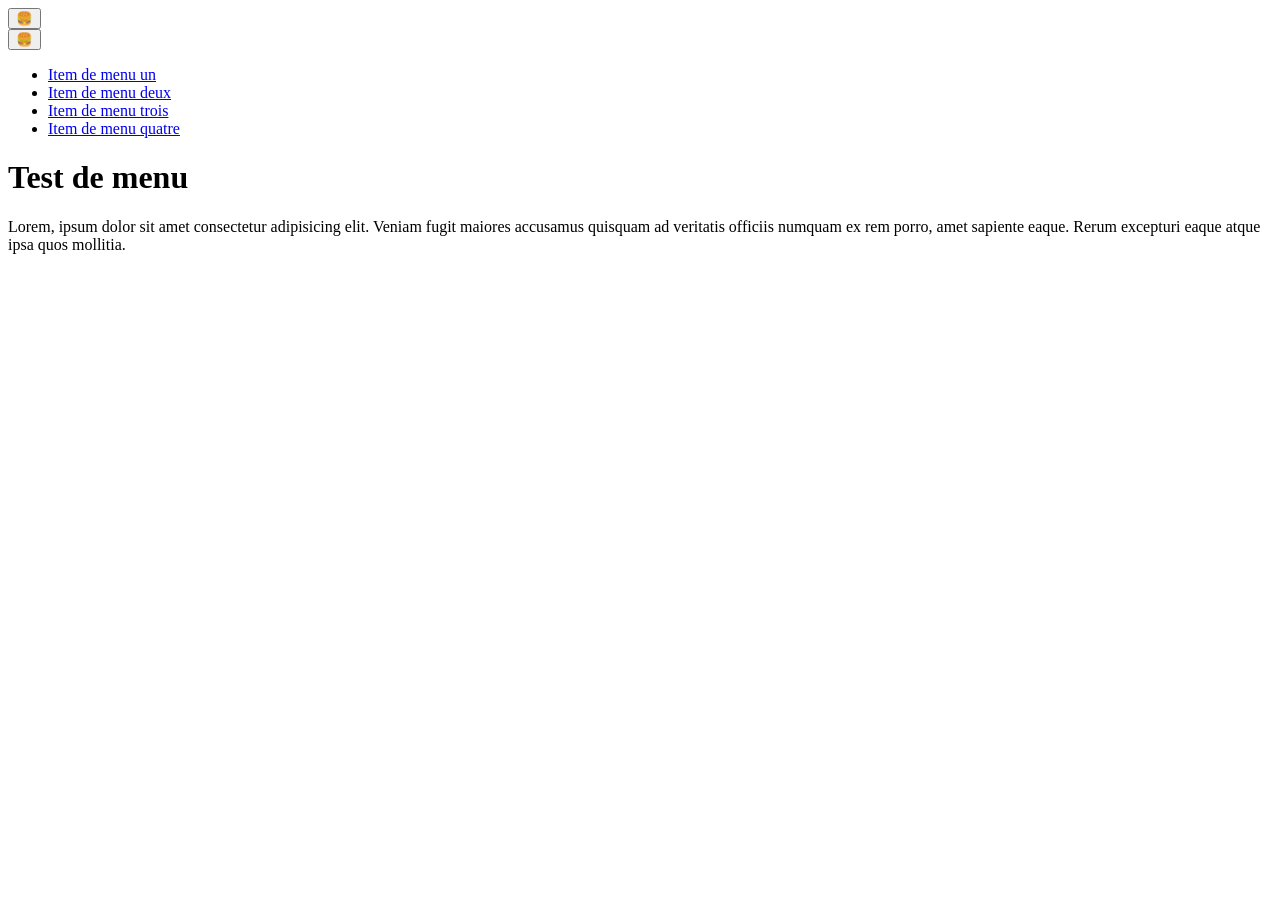
==== index.html @ b3f20e63 "Initial commit" ====
<!DOCTYPE html>
<html lang="fr">

<head>
  <meta charset="utf-8">
  <meta name="viewport" content="width=device-width, initial-scale=1">
  <title>Test de menu</title>
  <link rel="stylesheet" href="css/style.css">
</head>

<body>
  <header class="header header--home">

    <!-- Menu principal -->
    <button class="burger" type="button" aria-label="Menu">
      🍔
    </button>

    <nav class="menu" aria-label="Main menu">
      <button class="menu__close burger burger--close" type="button" aria-label="Close the menu">
        🍔
      </button>
      <ul class="menu__list">
        <li class="menu__item"><a class="menu__link" href="#">Item de menu un</a></li>
        <li class="menu__item"><a class="menu__link" href="#">Item de menu deux</a></li>
        <li class="menu__item"><a class="menu__link" href="#">Item de menu trois</a></li>
        <li class="menu__item"><a class="menu__link" href="#">Item de menu quatre</a></li>
      </ul>
    </nav>
    <!-- Fin du menu principal -->
  </header>

  <!-- Contenu principal de la page -->
  <main>
    <h1>Test de menu</h1>
    <p>
      Lorem, ipsum dolor sit amet consectetur adipisicing elit. Veniam fugit maiores accusamus quisquam ad veritatis
      officiis numquam ex rem porro, amet sapiente eaque. Rerum excepturi eaque atque ipsa quos mollitia.
    </p>
  </main>
  <!-- Fin du contenu principal -->

</body>

</html>
---- css/style.css ----
/* code css à faire */
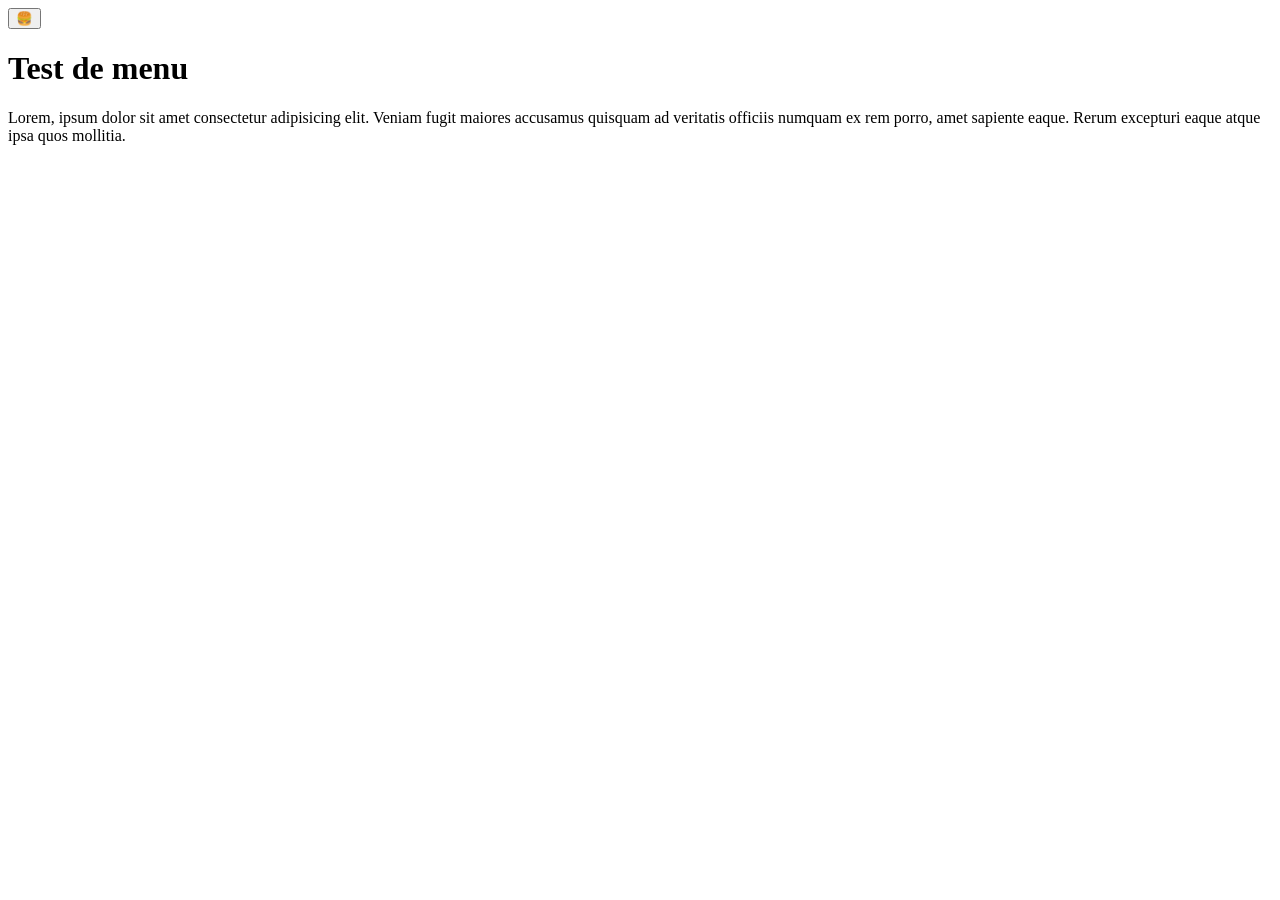
==== commit 74e87944: "Mise en place du menu popover" ====
--- a/index.html
+++ b/index.html
@@ -12,12 +12,20 @@
   <header class="header header--home">
 
     <!-- Menu principal -->
-    <button class="burger" type="button" aria-label="Menu">
+    <button class="burger" type="button" popovertarget="menu" aria-label="Menu">
       🍔
     </button>
 
-    <nav class="menu" aria-label="Main menu">
-      <button class="menu__close burger burger--close" type="button" aria-label="Close the menu">
+    <nav class="menu" id="menu" popover aria-label="Main menu">
+      <!-- Bouton de fermeture du menu -->
+      <button
+        class="menu__close burger burger--close"
+        type="button"
+        popovertarget="menu"
+        popovertargetaction="hide"
+        aria-label="Close the menu"
+        autofocus
+      >
         🍔
       </button>
       <ul class="menu__list">
@@ -42,4 +50,4 @@
 
 </body>
 
-</html>+</html>
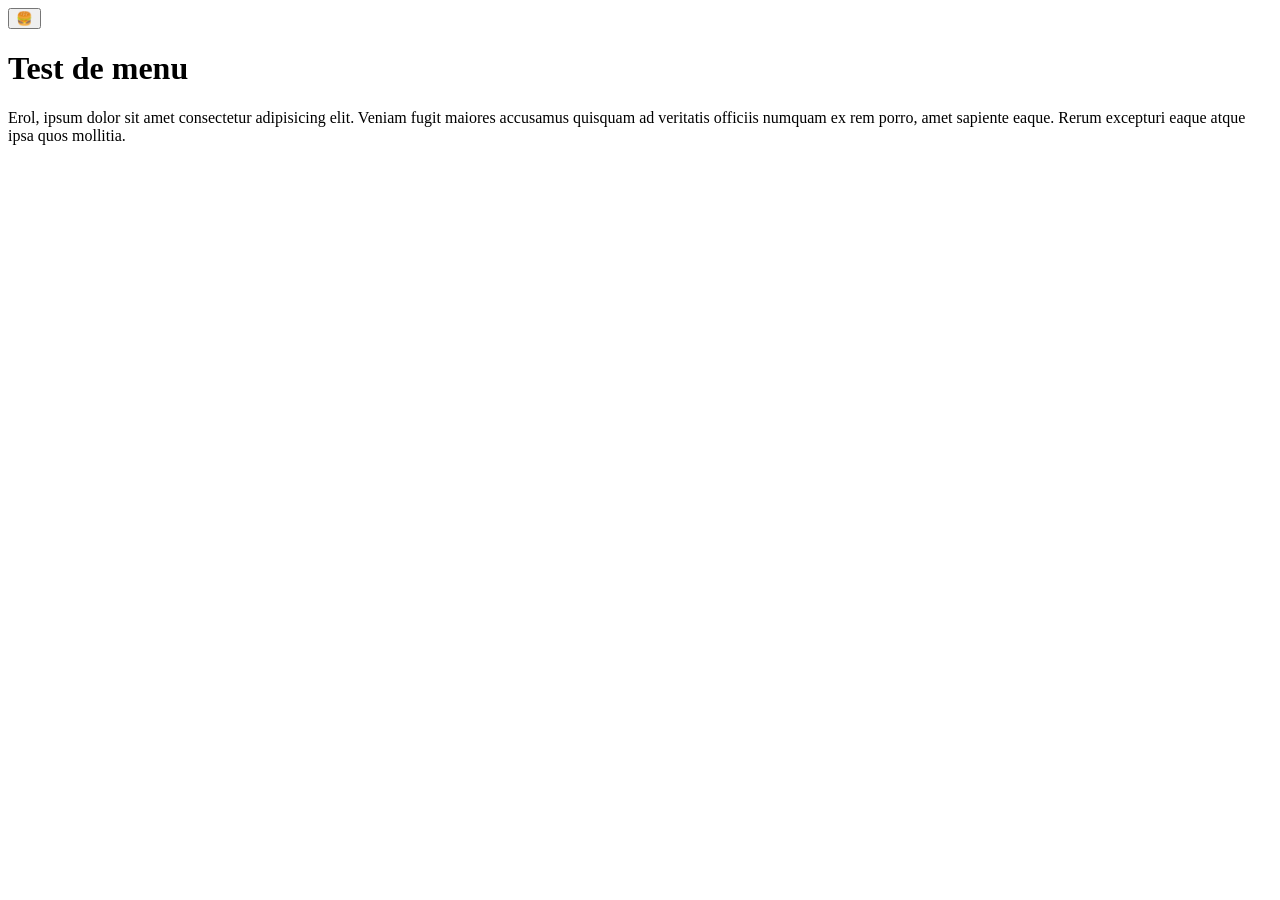
==== commit 8e10a46f: "test nouv" ====
--- a/index.html
+++ b/index.html
@@ -11,13 +11,14 @@
 <body>
   <header class="header header--home">
 
-    <!-- Menu principal -->
+    <!-- popovertarget relie le bouton au menu et permet son ouverture sans JavaScript. -->
     <button class="burger" type="button" popovertarget="menu" aria-label="Menu">
       🍔
     </button>
 
+    <!-- popover masque le menu par défaut et gère sa fermeture avec Échap ou un clic extérieur. -->
     <nav class="menu" id="menu" popover aria-label="Main menu">
-      <!-- Bouton de fermeture du menu -->
+      <!-- autofocus place le focus ici à l'ouverture ; popovertargetaction="hide" ferme le menu. -->
       <button
         class="menu__close burger burger--close"
         type="button"
@@ -42,7 +43,7 @@
   <main>
     <h1>Test de menu</h1>
     <p>
-      Lorem, ipsum dolor sit amet consectetur adipisicing elit. Veniam fugit maiores accusamus quisquam ad veritatis
+      Erol, ipsum dolor sit amet consectetur adipisicing elit. Veniam fugit maiores accusamus quisquam ad veritatis
       officiis numquam ex rem porro, amet sapiente eaque. Rerum excepturi eaque atque ipsa quos mollitia.
     </p>
   </main>
--- a/css/style.css
+++ b/css/style.css
@@ -1 +1,81 @@
-/* code css à faire */
+/* --- menu (popover plein écran) ------------------------------------------ */
+/* Le navigateur positionne déjà le popover à l'écran (position: fixed; inset: 0).
+   On l'étire sur toute la page sans ajouter de positionnement. */
+.menu {
+  width: 100%;
+  height: 100%;
+  box-sizing: border-box;
+  border: 0;
+  margin: 0;
+  padding: 4rem 1.5rem 1.5rem;
+  background: #f4f4f4;
+  opacity: 0;
+  transition: 400ms allow-discrete;
+}
+
+/* Le menu devient opaque quand le popover est ouvert. */
+.menu:popover-open {
+  opacity: 1;
+}
+
+/* Définit l'état de départ de la transition à l'ouverture, même si le menu
+   était auparavant masqué avec display: none. */
+@starting-style {
+  .menu:popover-open {
+    opacity: 0;
+  }
+}
+
+/* Empêche le défilement de la page derrière le menu ouvert.
+   :has() permet à html de réagir à l'état de son descendant. */
+html:has(.menu:popover-open) {
+  overflow: hidden;
+}
+
+/* Le curseur indique que les boutons burger sont cliquables. */
+.burger {
+  cursor: pointer;
+}
+
+/* Positionne le bouton de fermeture dans le coin supérieur droit du menu. */
+.menu__close {
+  position: absolute;
+  top: 1rem;
+  right: 1rem;
+}
+
+/* Au début de l'ouverture, le bouton est dans sa position initiale. */
+@starting-style {
+  .menu:popover-open .burger--close {
+    transform: none;
+  }
+}
+
+/* Le bouton de fermeture tourne à l'ouverture du menu. */
+.menu:popover-open .burger--close {
+  transform: rotate(90deg);
+  transition: 400ms;
+}
+
+/* Mise en forme de la liste de navigation. */
+.menu__list {
+  display: grid;
+  gap: 1rem;
+  list-style: none;
+  margin: 0;
+  padding: 0;
+}
+
+.menu__link {
+  color: #111;
+  font-size: 1.5rem;
+  text-decoration: none;
+}
+
+/* Respecte la préférence système pour limiter les animations. */
+@media (prefers-reduced-motion: reduce) {
+  .menu,
+  .menu .burger--close {
+    transition: none;
+  }
+}
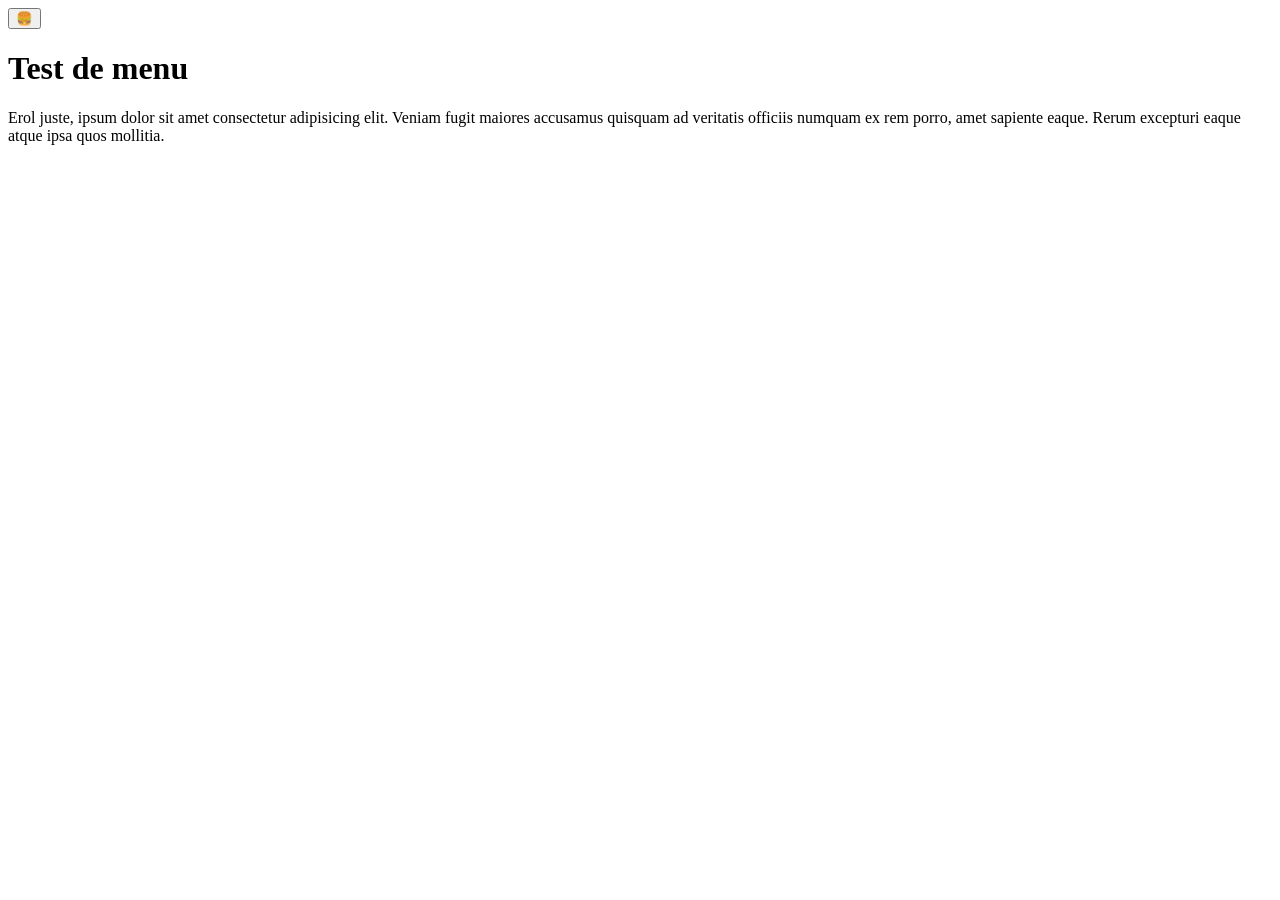
==== commit 558d7d5a: "fin" ====
--- a/index.html
+++ b/index.html
@@ -43,7 +43,7 @@
   <main>
     <h1>Test de menu</h1>
     <p>
-      Erol, ipsum dolor sit amet consectetur adipisicing elit. Veniam fugit maiores accusamus quisquam ad veritatis
+      Erol juste, ipsum dolor sit amet consectetur adipisicing elit. Veniam fugit maiores accusamus quisquam ad veritatis
       officiis numquam ex rem porro, amet sapiente eaque. Rerum excepturi eaque atque ipsa quos mollitia.
     </p>
   </main>
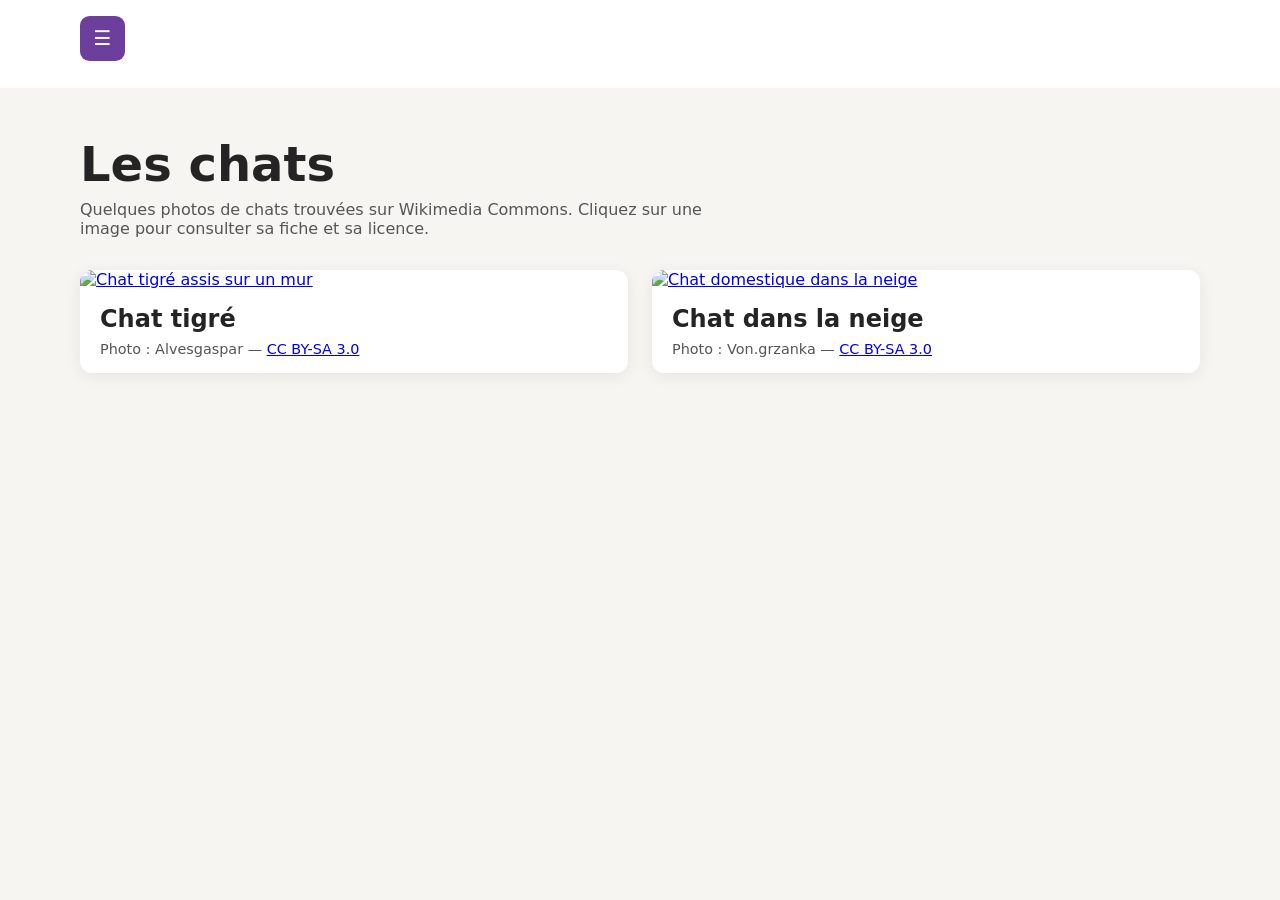
==== commit 992e986b: "gros changement pour tp hebergement" ====
--- a/index.html
+++ b/index.html
@@ -4,51 +4,61 @@
 <head>
   <meta charset="utf-8">
   <meta name="viewport" content="width=device-width, initial-scale=1">
-  <title>Test de menu</title>
+  <title>Galerie de chats</title>
   <link rel="stylesheet" href="css/style.css">
 </head>
 
 <body>
-  <header class="header header--home">
-
-    <!-- popovertarget relie le bouton au menu et permet son ouverture sans JavaScript. -->
-    <button class="burger" type="button" popovertarget="menu" aria-label="Menu">
-      🍔
+  <header class="site-header">
+    <button class="burger" type="button" popovertarget="menu" aria-label="Ouvrir le menu">
+      ☰
     </button>
-
-    <!-- popover masque le menu par défaut et gère sa fermeture avec Échap ou un clic extérieur. -->
-    <nav class="menu" id="menu" popover aria-label="Main menu">
-      <!-- autofocus place le focus ici à l'ouverture ; popovertargetaction="hide" ferme le menu. -->
+    <nav class="menu" id="menu" popover aria-label="Navigation principale">
       <button
         class="menu__close burger burger--close"
         type="button"
         popovertarget="menu"
         popovertargetaction="hide"
-        aria-label="Close the menu"
+        aria-label="Fermer le menu"
         autofocus
       >
-        🍔
+        ×
       </button>
+      <h4>Menu</h4>
       <ul class="menu__list">
-        <li class="menu__item"><a class="menu__link" href="#">Item de menu un</a></li>
-        <li class="menu__item"><a class="menu__link" href="#">Item de menu deux</a></li>
-        <li class="menu__item"><a class="menu__link" href="#">Item de menu trois</a></li>
-        <li class="menu__item"><a class="menu__link" href="#">Item de menu quatre</a></li>
+        <li>
+          <a class="menu__link" href="index.html" aria-current="page">Les chats</a>
+          <ul>
+            <li><a class="menu__link" href="cats/chat-1.html">Chat 1</a></li>
+            <li><a class="menu__link" href="cats/chat-2.html">Chat 2</a></li>
+          </ul>
+        </li>
+        <li><a class="menu__link" href="dogs/index.html">Les chiens</a></li>
       </ul>
     </nav>
-    <!-- Fin du menu principal -->
   </header>
 
-  <!-- Contenu principal de la page -->
-  <main>
-    <h1>Test de menu</h1>
-    <p>
-      Erol juste, ipsum dolor sit amet consectetur adipisicing elit. Veniam fugit maiores accusamus quisquam ad veritatis
-      officiis numquam ex rem porro, amet sapiente eaque. Rerum excepturi eaque atque ipsa quos mollitia.
-    </p>
+  <main class="gallery">
+    <h1>Les chats</h1>
+    <p class="intro">Quelques photos de chats trouvées sur Wikimedia Commons. Cliquez sur une image pour consulter sa fiche et sa licence.</p>
+
+    <ul class="gallery__list">
+      <li class="card" id="chat-1">
+        <a class="card__image-link" href="https://commons.wikimedia.org/wiki/File:Cat_November_2010-1a.jpg" target="_blank" rel="noopener noreferrer">
+          <img class="media--fullwidth" src="https://thumb.wikimedia.org/wikipedia/commons/thumb/4/4d/Cat_November_2010-1a.jpg/960px-Cat_November_2010-1a.jpg?utm_source=commons.wikimedia.org" alt="Chat tigré assis sur un mur" loading="lazy">
+        </a>
+        <h2>Chat tigré</h2>
+        <p>Photo : Alvesgaspar — <a href="https://creativecommons.org/licenses/by-sa/3.0/" target="_blank" rel="noopener noreferrer">CC BY-SA 3.0</a></p>
+      </li>
+      <li class="card" id="chat-2">
+        <a class="card__image-link" href="https://commons.wikimedia.org/wiki/File:Felis_catus-cat_on_snow.jpg" target="_blank" rel="noopener noreferrer">
+          <img class="media--fullwidth" src="https://thumb.wikimedia.org/wikipedia/commons/thumb/b/b6/Felis_catus-cat_on_snow.jpg/960px-Felis_catus-cat_on_snow.jpg?utm_source=commons.wikimedia.org" alt="Chat domestique dans la neige" loading="lazy">
+        </a>
+        <h2>Chat dans la neige</h2>
+        <p>Photo : Von.grzanka — <a href="https://creativecommons.org/licenses/by-sa/3.0/" target="_blank" rel="noopener noreferrer">CC BY-SA 3.0</a></p>
+      </li>
+    </ul>
   </main>
-  <!-- Fin du contenu principal -->
-
 </body>
 
 </html>
--- a/css/style.css
+++ b/css/style.css
@@ -8,7 +8,7 @@
   border: 0;
   margin: 0;
   padding: 4rem 1.5rem 1.5rem;
-  background: #f4f4f4;
+  background: #fffaf3;
   opacity: 0;
   transition: 400ms allow-discrete;
 }
@@ -35,6 +35,13 @@
 /* Le curseur indique que les boutons burger sont cliquables. */
 .burger {
   cursor: pointer;
+  border: 0;
+  border-radius: 0.6rem;
+  padding: 0.65rem 0.85rem;
+  color: #fff;
+  background: #6b3f9b;
+  font: inherit;
+  font-size: 1.25rem;
 }
 
 /* Positionne le bouton de fermeture dans le coin supérieur droit du menu. */
@@ -66,10 +73,52 @@
   padding: 0;
 }
 
+.menu__list ul {
+  display: grid;
+  gap: 0.65rem;
+  list-style: none;
+  margin: 0.75rem 0 0;
+  padding-left: 1.75rem;
+}
+
+.menu > h4 {
+  margin: 0 0 1.5rem;
+  color: #6b3f9b;
+  font-size: 1.25rem;
+  text-transform: uppercase;
+}
+
+nav > h4::before,
+nav > ul > li > a::before,
+nav > ul > li > ul > li > a::before {
+  display: inline-block;
+  width: 1.25rem;
+  height: 1.25rem;
+  margin-right: 0.65rem;
+  vertical-align: -0.2rem;
+}
+
+nav > h4::before {
+  content: url("../public/icones/book.svg");
+}
+
+nav > ul > li > a::before {
+  content: url("../public/icones/bag-plus.svg");
+}
+
+nav > ul > li > ul > li > a::before {
+  content: url("../public/icones/archive.svg");
+}
+
 .menu__link {
   color: #111;
   font-size: 1.5rem;
   text-decoration: none;
+}
+
+.menu__list ul .menu__link {
+  color: #555;
+  font-size: 1.1rem;
 }
 
 /* Respecte la préférence système pour limiter les animations. */
@@ -79,3 +128,78 @@
     transition: none;
   }
 }
+
+/* --- pages et galeries --------------------------------------------------- */
+body {
+  margin: 0;
+  color: #242424;
+  background: #f7f5f2;
+  font-family: system-ui, sans-serif;
+}
+
+.site-header {
+  min-height: 3.5rem;
+  padding: 1rem max(1.5rem, calc((100% - 70rem) / 2));
+  background: #fff;
+}
+
+.gallery {
+  width: min(100% - 3rem, 70rem);
+  margin: 3rem auto;
+}
+
+.gallery h1 {
+  margin-bottom: 0.5rem;
+  font-size: clamp(2rem, 5vw, 3rem);
+}
+
+.intro {
+  max-width: 42rem;
+  margin-top: 0;
+  color: #555;
+}
+
+.gallery__list {
+  display: grid;
+  grid-template-columns: repeat(auto-fit, minmax(min(100%, 18rem), 1fr));
+  align-items: start;
+  gap: 1.5rem;
+  margin: 2rem 0;
+  padding: 0;
+  list-style: none;
+}
+
+.card {
+  overflow: hidden;
+  border-radius: 0.75rem;
+  background: #fff;
+  box-shadow: 0 0.2rem 1rem #00000012;
+}
+
+.card__image-link {
+  display: block;
+}
+
+.media--fullwidth {
+  display: block;
+  width: 100%;
+  height: auto;
+}
+
+.card h2,
+.card p {
+  margin: 1rem 1.25rem;
+}
+
+.card p {
+  margin-top: -0.5rem;
+  color: #555;
+  font-size: 0.9rem;
+}
+
+.card a:focus-visible,
+.menu a:focus-visible,
+.burger:focus-visible {
+  outline: 3px solid #6b3f9b;
+  outline-offset: 3px;
+}
